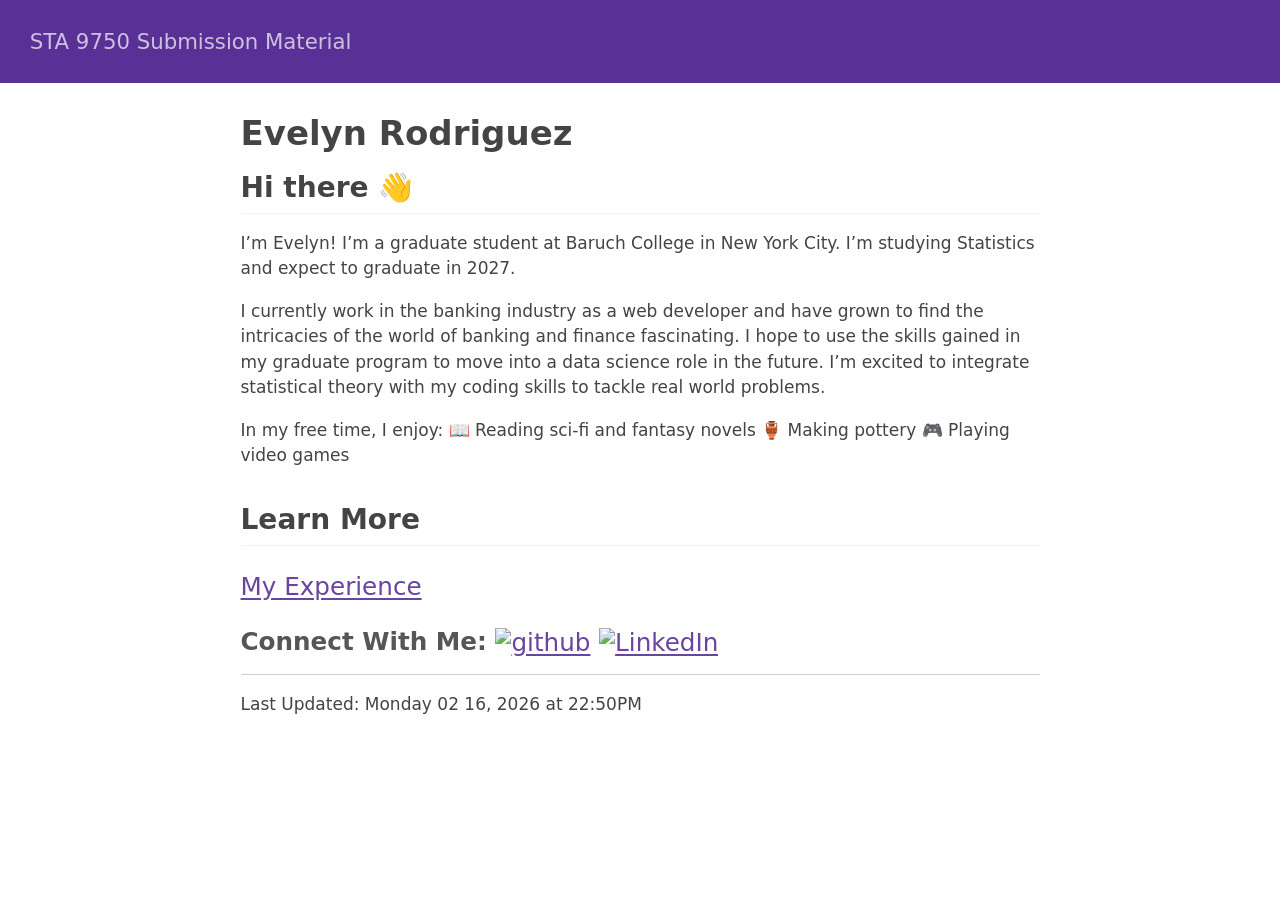
==== docs/index.html @ 6b22e9c9 "Personal site first build" ====
<!DOCTYPE html>
<html xmlns="http://www.w3.org/1999/xhtml" lang="en" xml:lang="en"><head>

<meta charset="utf-8">
<meta name="generator" content="quarto-1.8.27">

<meta name="viewport" content="width=device-width, initial-scale=1.0, user-scalable=yes">


<title>Evelyn Rodriguez – STA 9750 Submission Material</title>
<style>
code{white-space: pre-wrap;}
span.smallcaps{font-variant: small-caps;}
div.columns{display: flex; gap: min(4vw, 1.5em);}
div.column{flex: auto; overflow-x: auto;}
div.hanging-indent{margin-left: 1.5em; text-indent: -1.5em;}
ul.task-list{list-style: none;}
ul.task-list li input[type="checkbox"] {
  width: 0.8em;
  margin: 0 0.8em 0.2em -1em; /* quarto-specific, see https://github.com/quarto-dev/quarto-cli/issues/4556 */ 
  vertical-align: middle;
}
</style>


<script src="site_libs/quarto-nav/quarto-nav.js"></script>
<script src="site_libs/quarto-nav/headroom.min.js"></script>
<script src="site_libs/clipboard/clipboard.min.js"></script>
<script src="site_libs/quarto-search/autocomplete.umd.js"></script>
<script src="site_libs/quarto-search/fuse.min.js"></script>
<script src="site_libs/quarto-search/quarto-search.js"></script>
<meta name="quarto:offset" content="./">
<script src="site_libs/quarto-html/quarto.js" type="module"></script>
<script src="site_libs/quarto-html/tabsets/tabsets.js" type="module"></script>
<script src="site_libs/quarto-html/axe/axe-check.js" type="module"></script>
<script src="site_libs/quarto-html/popper.min.js"></script>
<script src="site_libs/quarto-html/tippy.umd.min.js"></script>
<script src="site_libs/quarto-html/anchor.min.js"></script>
<link href="site_libs/quarto-html/tippy.css" rel="stylesheet">
<link href="site_libs/quarto-html/quarto-syntax-highlighting-ed96de9b727972fe78a7b5d16c58bf87.css" rel="stylesheet" id="quarto-text-highlighting-styles">
<script src="site_libs/bootstrap/bootstrap.min.js"></script>
<link href="site_libs/bootstrap/bootstrap-icons.css" rel="stylesheet">
<link href="site_libs/bootstrap/bootstrap-5657dfa6c17a855b02079790714f0f49.min.css" rel="stylesheet" append-hash="true" id="quarto-bootstrap" data-mode="light">
<script id="quarto-search-options" type="application/json">{
  "location": "navbar",
  "copy-button": false,
  "collapse-after": 3,
  "panel-placement": "end",
  "type": "overlay",
  "limit": 50,
  "keyboard-shortcut": [
    "f",
    "/",
    "s"
  ],
  "show-item-context": false,
  "language": {
    "search-no-results-text": "No results",
    "search-matching-documents-text": "matching documents",
    "search-copy-link-title": "Copy link to search",
    "search-hide-matches-text": "Hide additional matches",
    "search-more-match-text": "more match in this document",
    "search-more-matches-text": "more matches in this document",
    "search-clear-button-title": "Clear",
    "search-text-placeholder": "",
    "search-detached-cancel-button-title": "Cancel",
    "search-submit-button-title": "Submit",
    "search-label": "Search"
  }
}</script>


</head>

<body class="nav-fixed fullcontent quarto-light">

<div id="quarto-search-results"></div>
  <header id="quarto-header" class="headroom fixed-top">
    <nav class="navbar navbar-expand-lg " data-bs-theme="dark">
      <div class="navbar-container container-fluid">
      <div class="navbar-brand-container mx-auto">
    <a class="navbar-brand" href="./index.html">
    <span class="navbar-title">STA 9750 Submission Material</span>
    </a>
  </div>
        <div class="quarto-navbar-tools tools-end">
</div>
      </div> <!-- /container-fluid -->
    </nav>
</header>
<!-- content -->
<div id="quarto-content" class="quarto-container page-columns page-rows-contents page-layout-article page-navbar">
<!-- sidebar -->
<!-- margin-sidebar -->
    
<!-- main -->
<main class="content" id="quarto-document-content">

<header id="title-block-header" class="quarto-title-block default">
<div class="quarto-title">
<h1 class="title">Evelyn Rodriguez</h1>
</div>



<div class="quarto-title-meta">

    
  
    
  </div>
  


</header>


<section id="hi-there" class="level2">
<h2 class="anchored" data-anchor-id="hi-there">Hi there 👋</h2>
<p>I’m Evelyn! I’m a graduate student at Baruch College in New York City. I’m studying Statistics and expect to graduate in 2027.</p>
<p>I currently work in the banking industry as a web developer and have grown to find the intricacies of the world of banking and finance fascinating. I hope to use the skills gained in my graduate program to move into a data science role in the future. I’m excited to integrate statistical theory with my coding skills to tackle real world problems.</p>
<p>In my free time, I enjoy: 📖 Reading sci-fi and fantasy novels 🏺 Making pottery 🎮 Playing video games</p>
</section>
<section id="learn-more" class="level2">
<h2 class="anchored" data-anchor-id="learn-more">Learn More</h2>
<section id="my-experience" class="level3">
<h3 class="anchored" data-anchor-id="my-experience"><a href="https://drive.google.com/file/d/141AeWh0hMdgxtmWJHXnPLeQFGkTA-9WQ/view?usp=sharing">My Experience</a></h3>
</section>
<section id="connect-with-me-github-linkedin" class="level3">
<h3 class="anchored" data-anchor-id="connect-with-me-github-linkedin">Connect With Me: <a href="https://github.com/er0driguez"><img src="https://www.readmecodegen.com/api/social-icon?name=github&amp;color=%23ffffff.png" class="img-fluid" alt="github"></a> <a href="https://www.linkedin.com/in/evelyn-rodriguez-nyc/"><img src="https://www.readmecodegen.com/api/social-icon?name=linkedin&amp;color=ef4444.png" class="img-fluid" alt="LinkedIn"></a></h3>
<hr>
<p>Last Updated: Monday 02 16, 2026 at 22:50PM</p>


</section>
</section>

</main> <!-- /main -->
<script id="quarto-html-after-body" type="application/javascript">
  window.document.addEventListener("DOMContentLoaded", function (event) {
    const icon = "";
    const anchorJS = new window.AnchorJS();
    anchorJS.options = {
      placement: 'right',
      icon: icon
    };
    anchorJS.add('.anchored');
    const isCodeAnnotation = (el) => {
      for (const clz of el.classList) {
        if (clz.startsWith('code-annotation-')) {                     
          return true;
        }
      }
      return false;
    }
    const onCopySuccess = function(e) {
      // button target
      const button = e.trigger;
      // don't keep focus
      button.blur();
      // flash "checked"
      button.classList.add('code-copy-button-checked');
      var currentTitle = button.getAttribute("title");
      button.setAttribute("title", "Copied!");
      let tooltip;
      if (window.bootstrap) {
        button.setAttribute("data-bs-toggle", "tooltip");
        button.setAttribute("data-bs-placement", "left");
        button.setAttribute("data-bs-title", "Copied!");
        tooltip = new bootstrap.Tooltip(button, 
          { trigger: "manual", 
            customClass: "code-copy-button-tooltip",
            offset: [0, -8]});
        tooltip.show();    
      }
      setTimeout(function() {
        if (tooltip) {
          tooltip.hide();
          button.removeAttribute("data-bs-title");
          button.removeAttribute("data-bs-toggle");
          button.removeAttribute("data-bs-placement");
        }
        button.setAttribute("title", currentTitle);
        button.classList.remove('code-copy-button-checked');
      }, 1000);
      // clear code selection
      e.clearSelection();
    }
    const getTextToCopy = function(trigger) {
      const outerScaffold = trigger.parentElement.cloneNode(true);
      const codeEl = outerScaffold.querySelector('code');
      for (const childEl of codeEl.children) {
        if (isCodeAnnotation(childEl)) {
          childEl.remove();
        }
      }
      return codeEl.innerText;
    }
    const clipboard = new window.ClipboardJS('.code-copy-button:not([data-in-quarto-modal])', {
      text: getTextToCopy
    });
    clipboard.on('success', onCopySuccess);
    if (window.document.getElementById('quarto-embedded-source-code-modal')) {
      const clipboardModal = new window.ClipboardJS('.code-copy-button[data-in-quarto-modal]', {
        text: getTextToCopy,
        container: window.document.getElementById('quarto-embedded-source-code-modal')
      });
      clipboardModal.on('success', onCopySuccess);
    }
      var localhostRegex = new RegExp(/^(?:http|https):\/\/localhost\:?[0-9]*\//);
      var mailtoRegex = new RegExp(/^mailto:/);
        var filterRegex = new RegExp("https:\/\/er0driguez\.github\.io\/STA9750-2026-SPRING\/");
      var isInternal = (href) => {
          return filterRegex.test(href) || localhostRegex.test(href) || mailtoRegex.test(href);
      }
      // Inspect non-navigation links and adorn them if external
     var links = window.document.querySelectorAll('a[href]:not(.nav-link):not(.navbar-brand):not(.toc-action):not(.sidebar-link):not(.sidebar-item-toggle):not(.pagination-link):not(.no-external):not([aria-hidden]):not(.dropdown-item):not(.quarto-navigation-tool):not(.about-link)');
      for (var i=0; i<links.length; i++) {
        const link = links[i];
        if (!isInternal(link.href)) {
          // undo the damage that might have been done by quarto-nav.js in the case of
          // links that we want to consider external
          if (link.dataset.originalHref !== undefined) {
            link.href = link.dataset.originalHref;
          }
        }
      }
    function tippyHover(el, contentFn, onTriggerFn, onUntriggerFn) {
      const config = {
        allowHTML: true,
        maxWidth: 500,
        delay: 100,
        arrow: false,
        appendTo: function(el) {
            return el.parentElement;
        },
        interactive: true,
        interactiveBorder: 10,
        theme: 'quarto',
        placement: 'bottom-start',
      };
      if (contentFn) {
        config.content = contentFn;
      }
      if (onTriggerFn) {
        config.onTrigger = onTriggerFn;
      }
      if (onUntriggerFn) {
        config.onUntrigger = onUntriggerFn;
      }
      window.tippy(el, config); 
    }
    const noterefs = window.document.querySelectorAll('a[role="doc-noteref"]');
    for (var i=0; i<noterefs.length; i++) {
      const ref = noterefs[i];
      tippyHover(ref, function() {
        // use id or data attribute instead here
        let href = ref.getAttribute('data-footnote-href') || ref.getAttribute('href');
        try { href = new URL(href).hash; } catch {}
        const id = href.replace(/^#\/?/, "");
        const note = window.document.getElementById(id);
        if (note) {
          return note.innerHTML;
        } else {
          return "";
        }
      });
    }
    const xrefs = window.document.querySelectorAll('a.quarto-xref');
    const processXRef = (id, note) => {
      // Strip column container classes
      const stripColumnClz = (el) => {
        el.classList.remove("page-full", "page-columns");
        if (el.children) {
          for (const child of el.children) {
            stripColumnClz(child);
          }
        }
      }
      stripColumnClz(note)
      if (id === null || id.startsWith('sec-')) {
        // Special case sections, only their first couple elements
        const container = document.createElement("div");
        if (note.children && note.children.length > 2) {
          container.appendChild(note.children[0].cloneNode(true));
          for (let i = 1; i < note.children.length; i++) {
            const child = note.children[i];
            if (child.tagName === "P" && child.innerText === "") {
              continue;
            } else {
              container.appendChild(child.cloneNode(true));
              break;
            }
          }
          if (window.Quarto?.typesetMath) {
            window.Quarto.typesetMath(container);
          }
          return container.innerHTML
        } else {
          if (window.Quarto?.typesetMath) {
            window.Quarto.typesetMath(note);
          }
          return note.innerHTML;
        }
      } else {
        // Remove any anchor links if they are present
        const anchorLink = note.querySelector('a.anchorjs-link');
        if (anchorLink) {
          anchorLink.remove();
        }
        if (window.Quarto?.typesetMath) {
          window.Quarto.typesetMath(note);
        }
        if (note.classList.contains("callout")) {
          return note.outerHTML;
        } else {
          return note.innerHTML;
        }
      }
    }
    for (var i=0; i<xrefs.length; i++) {
      const xref = xrefs[i];
      tippyHover(xref, undefined, function(instance) {
        instance.disable();
        let url = xref.getAttribute('href');
        let hash = undefined; 
        if (url.startsWith('#')) {
          hash = url;
        } else {
          try { hash = new URL(url).hash; } catch {}
        }
        if (hash) {
          const id = hash.replace(/^#\/?/, "");
          const note = window.document.getElementById(id);
          if (note !== null) {
            try {
              const html = processXRef(id, note.cloneNode(true));
              instance.setContent(html);
            } finally {
              instance.enable();
              instance.show();
            }
          } else {
            // See if we can fetch this
            fetch(url.split('#')[0])
            .then(res => res.text())
            .then(html => {
              const parser = new DOMParser();
              const htmlDoc = parser.parseFromString(html, "text/html");
              const note = htmlDoc.getElementById(id);
              if (note !== null) {
                const html = processXRef(id, note);
                instance.setContent(html);
              } 
            }).finally(() => {
              instance.enable();
              instance.show();
            });
          }
        } else {
          // See if we can fetch a full url (with no hash to target)
          // This is a special case and we should probably do some content thinning / targeting
          fetch(url)
          .then(res => res.text())
          .then(html => {
            const parser = new DOMParser();
            const htmlDoc = parser.parseFromString(html, "text/html");
            const note = htmlDoc.querySelector('main.content');
            if (note !== null) {
              // This should only happen for chapter cross references
              // (since there is no id in the URL)
              // remove the first header
              if (note.children.length > 0 && note.children[0].tagName === "HEADER") {
                note.children[0].remove();
              }
              const html = processXRef(null, note);
              instance.setContent(html);
            } 
          }).finally(() => {
            instance.enable();
            instance.show();
          });
        }
      }, function(instance) {
      });
    }
        let selectedAnnoteEl;
        const selectorForAnnotation = ( cell, annotation) => {
          let cellAttr = 'data-code-cell="' + cell + '"';
          let lineAttr = 'data-code-annotation="' +  annotation + '"';
          const selector = 'span[' + cellAttr + '][' + lineAttr + ']';
          return selector;
        }
        const selectCodeLines = (annoteEl) => {
          const doc = window.document;
          const targetCell = annoteEl.getAttribute("data-target-cell");
          const targetAnnotation = annoteEl.getAttribute("data-target-annotation");
          const annoteSpan = window.document.querySelector(selectorForAnnotation(targetCell, targetAnnotation));
          const lines = annoteSpan.getAttribute("data-code-lines").split(",");
          const lineIds = lines.map((line) => {
            return targetCell + "-" + line;
          })
          let top = null;
          let height = null;
          let parent = null;
          if (lineIds.length > 0) {
              //compute the position of the single el (top and bottom and make a div)
              const el = window.document.getElementById(lineIds[0]);
              top = el.offsetTop;
              height = el.offsetHeight;
              parent = el.parentElement.parentElement;
            if (lineIds.length > 1) {
              const lastEl = window.document.getElementById(lineIds[lineIds.length - 1]);
              const bottom = lastEl.offsetTop + lastEl.offsetHeight;
              height = bottom - top;
            }
            if (top !== null && height !== null && parent !== null) {
              // cook up a div (if necessary) and position it 
              let div = window.document.getElementById("code-annotation-line-highlight");
              if (div === null) {
                div = window.document.createElement("div");
                div.setAttribute("id", "code-annotation-line-highlight");
                div.style.position = 'absolute';
                parent.appendChild(div);
              }
              div.style.top = top - 2 + "px";
              div.style.height = height + 4 + "px";
              div.style.left = 0;
              let gutterDiv = window.document.getElementById("code-annotation-line-highlight-gutter");
              if (gutterDiv === null) {
                gutterDiv = window.document.createElement("div");
                gutterDiv.setAttribute("id", "code-annotation-line-highlight-gutter");
                gutterDiv.style.position = 'absolute';
                const codeCell = window.document.getElementById(targetCell);
                const gutter = codeCell.querySelector('.code-annotation-gutter');
                gutter.appendChild(gutterDiv);
              }
              gutterDiv.style.top = top - 2 + "px";
              gutterDiv.style.height = height + 4 + "px";
            }
            selectedAnnoteEl = annoteEl;
          }
        };
        const unselectCodeLines = () => {
          const elementsIds = ["code-annotation-line-highlight", "code-annotation-line-highlight-gutter"];
          elementsIds.forEach((elId) => {
            const div = window.document.getElementById(elId);
            if (div) {
              div.remove();
            }
          });
          selectedAnnoteEl = undefined;
        };
          // Handle positioning of the toggle
      window.addEventListener(
        "resize",
        throttle(() => {
          elRect = undefined;
          if (selectedAnnoteEl) {
            selectCodeLines(selectedAnnoteEl);
          }
        }, 10)
      );
      function throttle(fn, ms) {
      let throttle = false;
      let timer;
        return (...args) => {
          if(!throttle) { // first call gets through
              fn.apply(this, args);
              throttle = true;
          } else { // all the others get throttled
              if(timer) clearTimeout(timer); // cancel #2
              timer = setTimeout(() => {
                fn.apply(this, args);
                timer = throttle = false;
              }, ms);
          }
        };
      }
        // Attach click handler to the DT
        const annoteDls = window.document.querySelectorAll('dt[data-target-cell]');
        for (const annoteDlNode of annoteDls) {
          annoteDlNode.addEventListener('click', (event) => {
            const clickedEl = event.target;
            if (clickedEl !== selectedAnnoteEl) {
              unselectCodeLines();
              const activeEl = window.document.querySelector('dt[data-target-cell].code-annotation-active');
              if (activeEl) {
                activeEl.classList.remove('code-annotation-active');
              }
              selectCodeLines(clickedEl);
              clickedEl.classList.add('code-annotation-active');
            } else {
              // Unselect the line
              unselectCodeLines();
              clickedEl.classList.remove('code-annotation-active');
            }
          });
        }
    const findCites = (el) => {
      const parentEl = el.parentElement;
      if (parentEl) {
        const cites = parentEl.dataset.cites;
        if (cites) {
          return {
            el,
            cites: cites.split(' ')
          };
        } else {
          return findCites(el.parentElement)
        }
      } else {
        return undefined;
      }
    };
    var bibliorefs = window.document.querySelectorAll('a[role="doc-biblioref"]');
    for (var i=0; i<bibliorefs.length; i++) {
      const ref = bibliorefs[i];
      const citeInfo = findCites(ref);
      if (citeInfo) {
        tippyHover(citeInfo.el, function() {
          var popup = window.document.createElement('div');
          citeInfo.cites.forEach(function(cite) {
            var citeDiv = window.document.createElement('div');
            citeDiv.classList.add('hanging-indent');
            citeDiv.classList.add('csl-entry');
            var biblioDiv = window.document.getElementById('ref-' + cite);
            if (biblioDiv) {
              citeDiv.innerHTML = biblioDiv.innerHTML;
            }
            popup.appendChild(citeDiv);
          });
          return popup.innerHTML;
        });
      }
    }
  });
  </script>
</div> <!-- /content -->




</body></html>
---- docs/site_libs/quarto-html/tippy.css ----
.tippy-box[data-animation=fade][data-state=hidden]{opacity:0}[data-tippy-root]{max-width:calc(100vw - 10px)}.tippy-box{position:relative;background-color:#333;color:#fff;border-radius:4px;font-size:14px;line-height:1.4;white-space:normal;outline:0;transition-property:transform,visibility,opacity}.tippy-box[data-placement^=top]>.tippy-arrow{bottom:0}.tippy-box[data-placement^=top]>.tippy-arrow:before{bottom:-7px;left:0;border-width:8px 8px 0;border-top-color:initial;transform-origin:center top}.tippy-box[data-placement^=bottom]>.tippy-arrow{top:0}.tippy-box[data-placement^=bottom]>.tippy-arrow:before{top:-7px;left:0;border-width:0 8px 8px;border-bottom-color:initial;transform-origin:center bottom}.tippy-box[data-placement^=left]>.tippy-arrow{right:0}.tippy-box[data-placement^=left]>.tippy-arrow:before{border-width:8px 0 8px 8px;border-left-color:initial;right:-7px;transform-origin:center left}.tippy-box[data-placement^=right]>.tippy-arrow{left:0}.tippy-box[data-placement^=right]>.tippy-arrow:before{left:-7px;border-width:8px 8px 8px 0;border-right-color:initial;transform-origin:center right}.tippy-box[data-inertia][data-state=visible]{transition-timing-function:cubic-bezier(.54,1.5,.38,1.11)}.tippy-arrow{width:16px;height:16px;color:#333}.tippy-arrow:before{content:"";position:absolute;border-color:transparent;border-style:solid}.tippy-content{position:relative;padding:5px 9px;z-index:1}
---- docs/site_libs/quarto-html/quarto-syntax-highlighting-ed96de9b727972fe78a7b5d16c58bf87.css ----
/* quarto syntax highlight colors */
:root {
  --quarto-hl-ot-color: #003B4F;
  --quarto-hl-at-color: #657422;
  --quarto-hl-ss-color: #20794D;
  --quarto-hl-an-color: #5E5E5E;
  --quarto-hl-fu-color: #4758AB;
  --quarto-hl-st-color: #20794D;
  --quarto-hl-cf-color: #003B4F;
  --quarto-hl-op-color: #5E5E5E;
  --quarto-hl-er-color: #AD0000;
  --quarto-hl-bn-color: #AD0000;
  --quarto-hl-al-color: #AD0000;
  --quarto-hl-va-color: #111111;
  --quarto-hl-bu-color: inherit;
  --quarto-hl-ex-color: inherit;
  --quarto-hl-pp-color: #AD0000;
  --quarto-hl-in-color: #5E5E5E;
  --quarto-hl-vs-color: #20794D;
  --quarto-hl-wa-color: #5E5E5E;
  --quarto-hl-do-color: #5E5E5E;
  --quarto-hl-im-color: #00769E;
  --quarto-hl-ch-color: #20794D;
  --quarto-hl-dt-color: #AD0000;
  --quarto-hl-fl-color: #AD0000;
  --quarto-hl-co-color: #5E5E5E;
  --quarto-hl-cv-color: #5E5E5E;
  --quarto-hl-cn-color: #8f5902;
  --quarto-hl-sc-color: #5E5E5E;
  --quarto-hl-dv-color: #AD0000;
  --quarto-hl-kw-color: #003B4F;
}

/* other quarto variables */
:root {
  --quarto-font-monospace: SFMono-Regular, Menlo, Monaco, Consolas, "Liberation Mono", "Courier New", monospace;
}

/* syntax highlight based on Pandoc's rules */
pre > code.sourceCode > span {
  color: #003B4F;
}

code.sourceCode > span {
  color: #003B4F;
}

div.sourceCode,
div.sourceCode pre.sourceCode {
  color: #003B4F;
}

/* Normal */
code span {
  color: #003B4F;
}

/* Alert */
code span.al {
  color: #AD0000;
  font-style: inherit;
}

/* Annotation */
code span.an {
  color: #5E5E5E;
  font-style: inherit;
}

/* Attribute */
code span.at {
  color: #657422;
  font-style: inherit;
}

/* BaseN */
code span.bn {
  color: #AD0000;
  font-style: inherit;
}

/* BuiltIn */
code span.bu {
  font-style: inherit;
}

/* ControlFlow */
code span.cf {
  color: #003B4F;
  font-weight: bold;
  font-style: inherit;
}

/* Char */
code span.ch {
  color: #20794D;
  font-style: inherit;
}

/* Constant */
code span.cn {
  color: #8f5902;
  font-style: inherit;
}

/* Comment */
code span.co {
  color: #5E5E5E;
  font-style: inherit;
}

/* CommentVar */
code span.cv {
  color: #5E5E5E;
  font-style: italic;
}

/* Documentation */
code span.do {
  color: #5E5E5E;
  font-style: italic;
}

/* DataType */
code span.dt {
  color: #AD0000;
  font-style: inherit;
}

/* DecVal */
code span.dv {
  color: #AD0000;
  font-style: inherit;
}

/* Error */
code span.er {
  color: #AD0000;
  font-style: inherit;
}

/* Extension */
code span.ex {
  font-style: inherit;
}

/* Float */
code span.fl {
  color: #AD0000;
  font-style: inherit;
}

/* Function */
code span.fu {
  color: #4758AB;
  font-style: inherit;
}

/* Import */
code span.im {
  color: #00769E;
  font-style: inherit;
}

/* Information */
code span.in {
  color: #5E5E5E;
  font-style: inherit;
}

/* Keyword */
code span.kw {
  color: #003B4F;
  font-weight: bold;
  font-style: inherit;
}

/* Operator */
code span.op {
  color: #5E5E5E;
  font-style: inherit;
}

/* Other */
code span.ot {
  color: #003B4F;
  font-style: inherit;
}

/* Preprocessor */
code span.pp {
  color: #AD0000;
  font-style: inherit;
}

/* SpecialChar */
code span.sc {
  color: #5E5E5E;
  font-style: inherit;
}

/* SpecialString */
code span.ss {
  color: #20794D;
  font-style: inherit;
}

/* String */
code span.st {
  color: #20794D;
  font-style: inherit;
}

/* Variable */
code span.va {
  color: #111111;
  font-style: inherit;
}

/* VerbatimString */
code span.vs {
  color: #20794D;
  font-style: inherit;
}

/* Warning */
code span.wa {
  color: #5E5E5E;
  font-style: italic;
}

.prevent-inlining {
  content: "</";
}

/*# sourceMappingURL=0920dd6d7437995b8cdf7429764427b1.css.map */
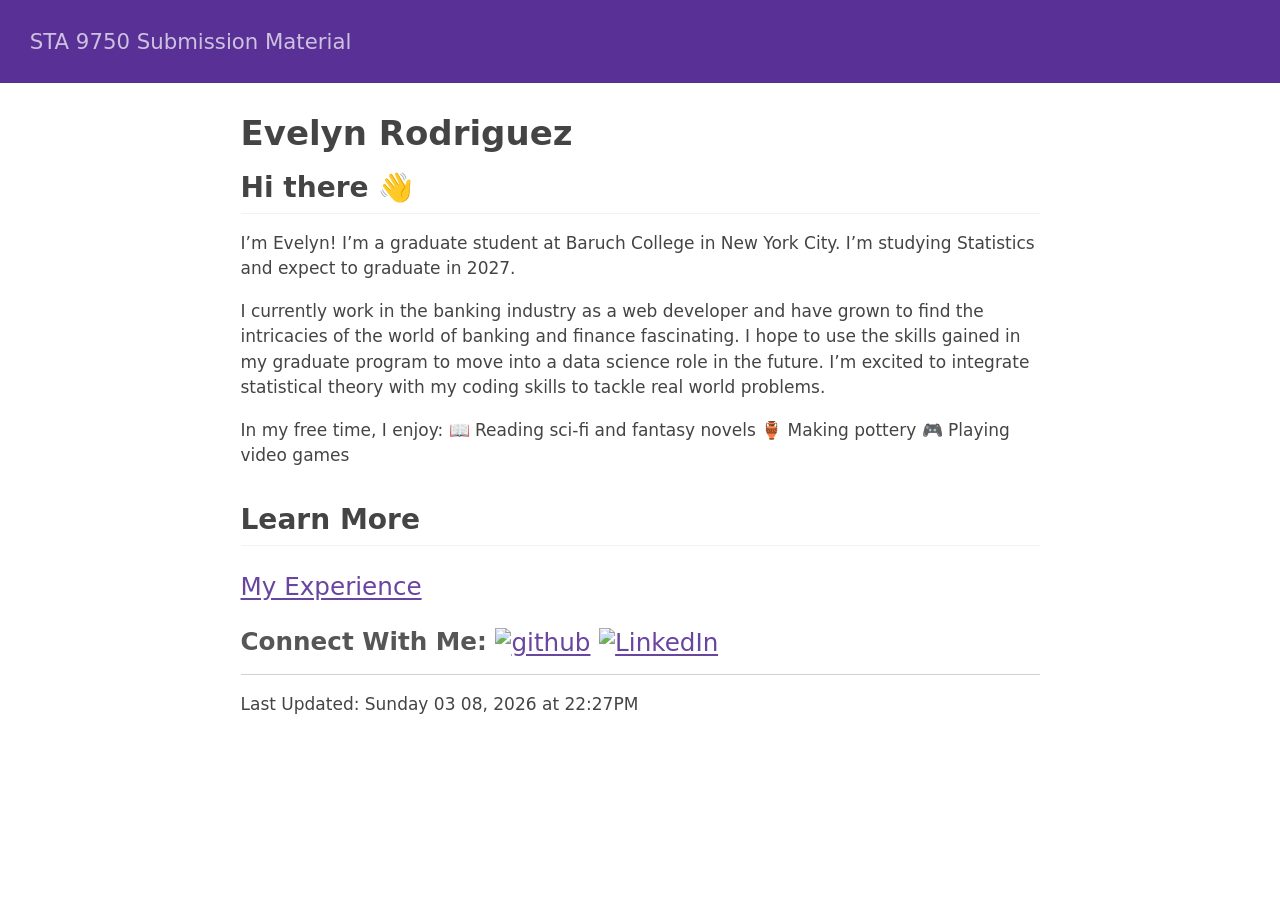
==== commit d02bd108: "Mini-Project #01 initial commit" ====
--- a/docs/index.html
+++ b/docs/index.html
@@ -129,7 +129,7 @@
 <section id="connect-with-me-github-linkedin" class="level3">
 <h3 class="anchored" data-anchor-id="connect-with-me-github-linkedin">Connect With Me: <a href="https://github.com/er0driguez"><img src="https://www.readmecodegen.com/api/social-icon?name=github&amp;color=%23ffffff.png" class="img-fluid" alt="github"></a> <a href="https://www.linkedin.com/in/evelyn-rodriguez-nyc/"><img src="https://www.readmecodegen.com/api/social-icon?name=linkedin&amp;color=ef4444.png" class="img-fluid" alt="LinkedIn"></a></h3>
 <hr>
-<p>Last Updated: Monday 02 16, 2026 at 22:50PM</p>
+<p>Last Updated: Sunday 03 08, 2026 at 22:27PM</p>
 
 
 </section>
